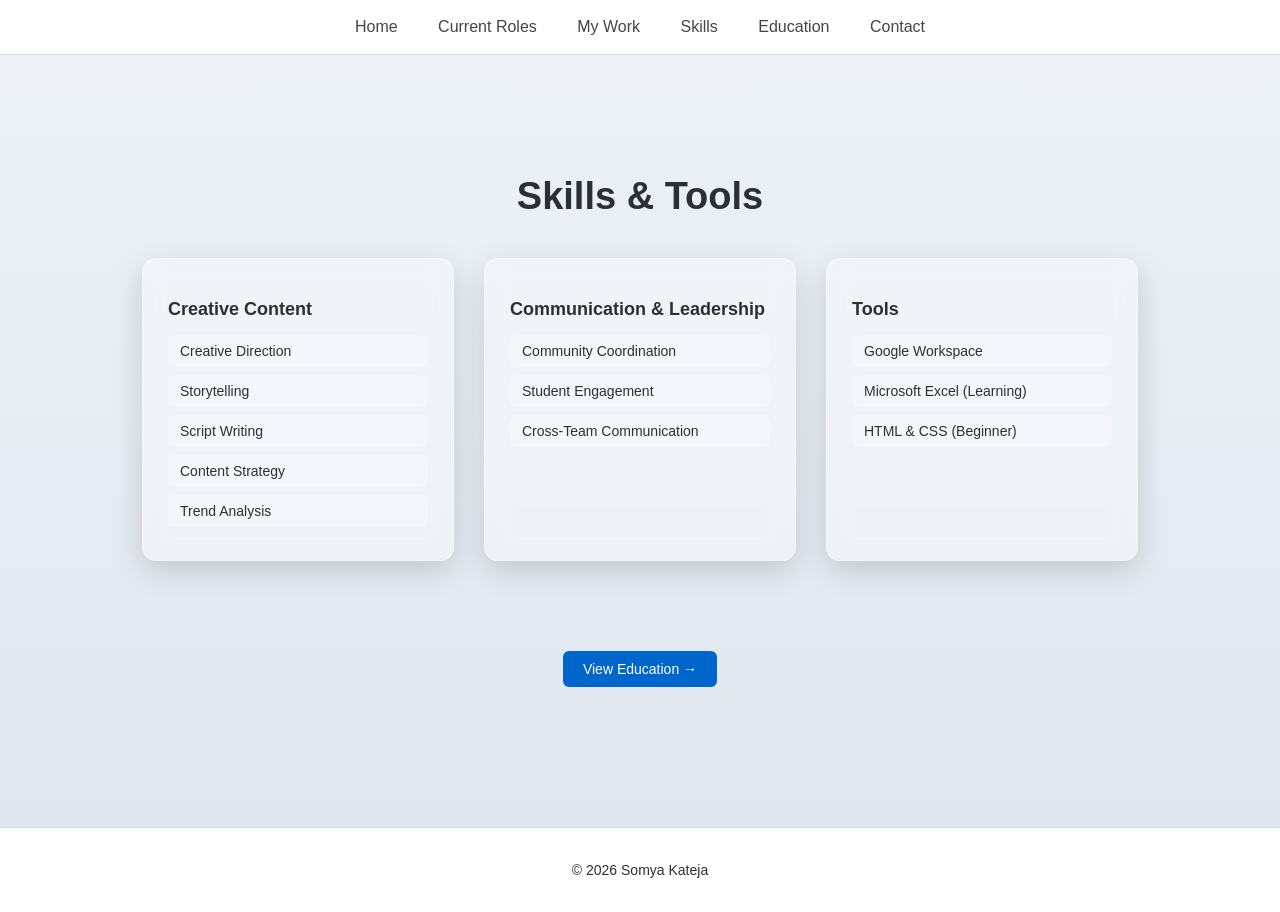
==== skills.html @ 446ffba1 "Add files via upload" ====
<!doctype html>
<html lang="en">
  <head>
    <meta charset="UTF-8" />
    <title>Skills | Somya Kateja</title>
    <meta name="viewport" content="width=device-width, initial-scale=1.0">


    <link rel="stylesheet" href="style.css" />
  </head>

  <body>

    <header></header>
    <nav class="navbar">
      <a href="index.html">Home</a>
      <a href="currentroles.html">Current Roles</a>
      <a href="work.html">My Work</a>
      <a href="skills.html">Skills</a>
      <a href="education.html">Education</a>
      <a href="contact.html">Contact</a>
    </nav>
    </header>

    <main>
    <section class="skills-section">
      <h1 class="page-title">Skills & Tools</h1>

      <div class="skills-grid">
        <!-- Creative Skills -->

        <div class="skills-card">
          <h2>Creative Content</h2>

          <div class="skill-box">Creative Direction</div>
          <div class="skill-box">Storytelling</div>
          <div class="skill-box">Script Writing</div>
          <div class="skill-box">Content Strategy</div>
          <div class="skill-box">Trend Analysis</div>
        </div>

        <!-- Communication -->

        <div class="skills-card">
          <h2>Communication & Leadership</h2>

          <div class="skill-box">Community Coordination</div>
          <div class="skill-box">Student Engagement</div>
          <div class="skill-box">Cross-Team Communication</div>
        </div>

        <!-- Tools -->

        <div class="skills-card">
          <h2>Tools</h2>

          <div class="skill-box">Google Workspace</div>
          <div class="skill-box">Microsoft Excel (Learning)</div>
          <div class="skill-box">HTML & CSS (Beginner)</div>
        </div>
      </div>

      <div class="center-btn">
        <a href="education.html" class="btn">View Education →</a>
      </div>
    </section>
    </main>

    <footer>
      <p>© 2026 Somya Kateja</p>
    </footer>
  </body>
</html>
---- style.css ----
/* --------- BASE --------- */

body {
  font-family: "Poppins", sans-serif;
  margin: 0;
  background: linear-gradient(180deg, #eef2f8, #dfe6ee);
  color: #2c2f36;
}

/* --------- NAVBAR --------- */

.navbar {
  background: white;
  padding: 18px 0;
  border-bottom: 1px solid #ddd;
  text-align: center;
}

.navbar a {
  margin: 0 18px;
  text-decoration: none;
  color: #444;
  font-weight: 500;
  font-size: 16px;
}

.navbar a:hover {
  color: #0066cc;
}

/* --------- HERO --------- */

.hero {
  display: flex;
  flex-direction: column;
  align-items: center;
  justify-content: center;
  text-align: center;
  padding: 90px 20px;
}

.hero h1 {
  font-size: 46px;
  margin-bottom: 25px;
}

/* --------- PROFILE --------- */

.profile-pic {
  width: 220px;
  height: 220px;
  border-radius: 50%;
  object-fit: cover;
  margin-bottom: 25px;
  box-shadow: 0 4px 12px rgba(0, 0, 0, 0.15);
}

/* --------- INTRO BOX --------- */

.intro-box {
  background: white;
  padding: 25px 35px;
  max-width: 460px;
  border-radius: 10px;
  box-shadow: 0 3px 10px rgba(0, 0, 0, 0.08);
  line-height: 1.6;
  font-size: 16px;
  transition: 0.2s;
}

.intro-box:hover {
  transform: translateY(-3px);
}

/* --------- PAGE TITLE --------- */

.page-title {
  text-align: center;
  font-size: 38px;
  margin-top: 60px;
  margin-bottom: 40px;
}

/* --------- SECTIONS --------- */

.roles-section {
  padding: 20px 40px 80px 40px;
}

.work-section,
.skills-section,
.education-section,
.contact-section {
  padding: 60px 20px;
  max-width: 1000px;
  margin: auto;
}

/* --------- CONTAINERS --------- */

.roles-container,
.skills-grid {
  display: flex;
  justify-content: center;
  gap: 30px;
  flex-wrap: wrap;
}

/* --------- CARDS --------- */

.role-card,
.work-card,
.skills-card,
.education-card,
.contact-card {
  background: rgba(255, 255, 255, 0.35);
  backdrop-filter: blur(12px);
  -webkit-backdrop-filter: blur(12px);
  border-radius: 14px;
  border: 1px solid rgba(255, 255, 255, 0.3);
  padding: 25px;
  margin-bottom: 20px;
  box-shadow: 0 10px 30px rgba(0, 0, 0, 0.15);
  transition: 0.3s ease;
}

/* --------- ROLE CARD --------- */

.role-card {
  max-width: 420px;
  line-height: 1.6;
  font-size: 16px;
}

.role-card h2 {
  margin-bottom: 12px;
  color: #222;
}

/* --------- WORK CARD --------- */

.work-card {
  margin-bottom: 25px;
}

/* --------- SKILLS --------- */

.skills-card {
  width: 260px;
}

.skills-card h2 {
  margin-bottom: 15px;
  font-size: 18px;
}

.skill-box {
  background: #f4f6fb;
  padding: 8px 12px;
  border-radius: 6px;
  margin-bottom: 8px;
  font-size: 14px;
  transition: 0.2s;
}

.skill-box:hover {
  background: #e6ebf7;
}

/* --------- EDUCATION --------- */

.education-card h3 {
  margin-bottom: 8px;
}

.school {
  color: #555;
  margin-bottom: 4px;
}

.year {
  font-size: 14px;
  color: #777;
}

/* --------- CONTACT --------- */

.contact-section {
  text-align: center;
}

.contact-intro {
  margin-bottom: 30px;
  color: #555;
}

.contact-card a {
  text-decoration: none;
  color: #0066cc;
}

.contact-card a:hover {
  text-decoration: underline;
}

/* --------- BUTTON --------- */

.btn {
  display: inline-block;
  margin-top: 30px;
  padding: 10px 20px;
  background: #0066cc;
  color: white;
  text-decoration: none;
  border-radius: 6px;
  font-size: 14px;
  font-weight: 500;
}

.btn:hover {
  background: #004fa3;
}

/* --------- CENTER BUTTON --------- */

.center-btn {
  text-align: center;
  margin-top: 40px;
}

/* --------- FOOTER --------- */

footer {
  margin-top: 80px;
  text-align: center;
  padding: 20px;
  border-top: 1px solid #ddd;
  background: white;
  font-size: 14px;
}

/* --------- UNIFIED HOVER --------- */

.role-card:hover,
.work-card:hover,
.skills-card:hover,
.education-card:hover,
.contact-card:hover {
  transform: translateY(-6px);
  box-shadow: 0 15px 30px rgba(0, 0, 0, 0.18);
}

/* --------- RESPONSIVE DESIGN --------- */

@media (max-width: 768px) {
  .hero h1 {
    font-size: 32px;
  }

  .profile-pic {
    width: 160px;
    height: 160px;
  }

  .page-title {
    font-size: 28px;
  }

  .roles-container,
  .skills-grid {
    flex-direction: column;
    align-items: center;
  }

  .role-card,
  .work-card,
  .skills-card,
  .education-card,
  .contact-card {
    width: 90%;
  }

  .work-section,
  .skills-section,
  .education-section,
  .contact-section {
    padding: 40px 15px;
  }
}
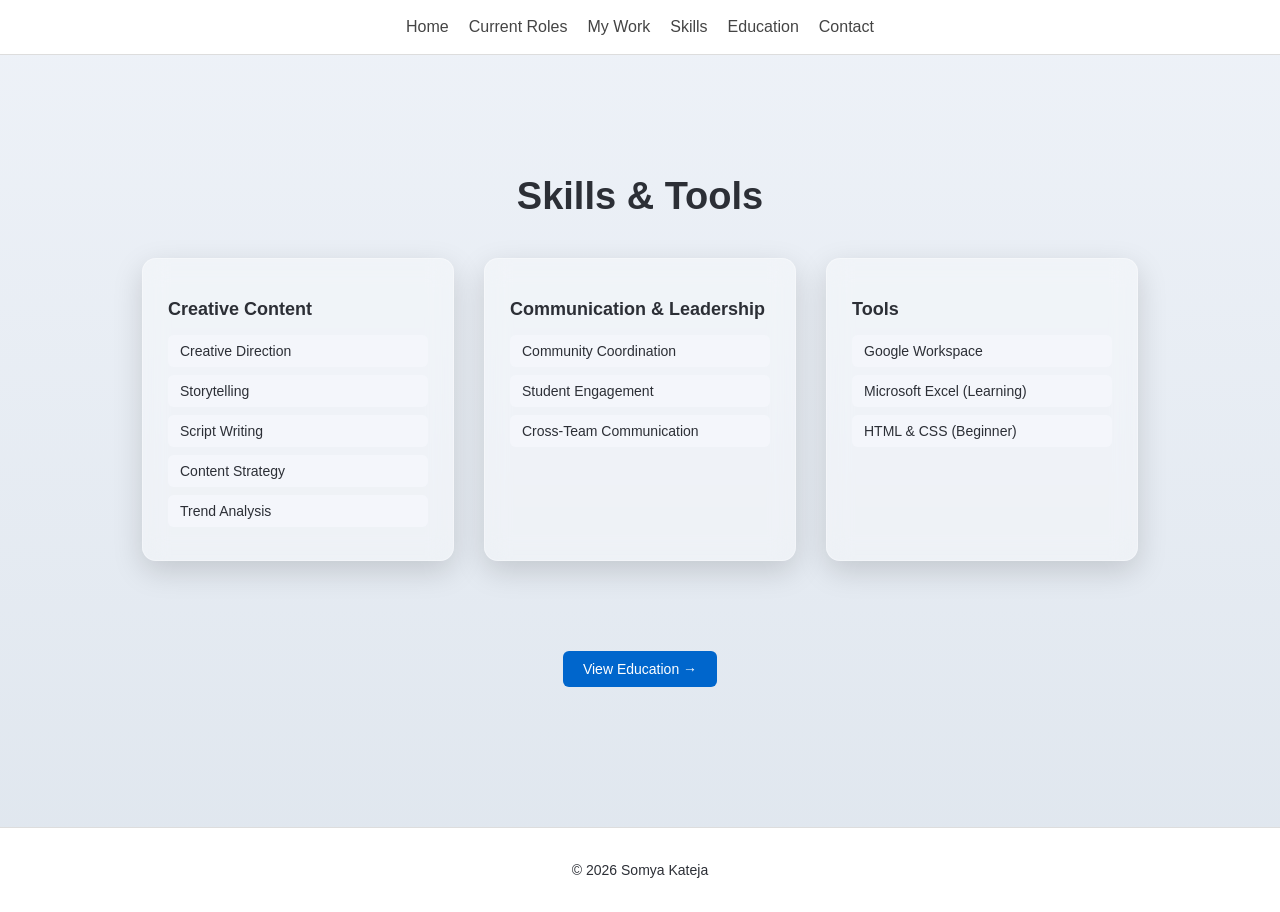
==== commit b7eee0d9: "Update skills.html" ====
--- a/skills.html
+++ b/skills.html
@@ -11,7 +11,7 @@
 
   <body>
 
-    <header></header>
+    <header>
     <nav class="navbar">
       <a href="index.html">Home</a>
       <a href="currentroles.html">Current Roles</a>
--- a/style.css
+++ b/style.css
@@ -13,19 +13,36 @@
   background: white;
   padding: 18px 0;
   border-bottom: 1px solid #ddd;
-  text-align: center;
+  display: flex;
+  justify-content: center;
+  flex-wrap: wrap;
+  gap: 20px;
 }
 
 .navbar a {
-  margin: 0 18px;
   text-decoration: none;
   color: #444;
   font-weight: 500;
   font-size: 16px;
 }
 
-.navbar a:hover {
-  color: #0066cc;
+/* --------- MOBILE NAV FIX --------- */
+
+@media (max-width: 768px) {
+
+  .navbar {
+    flex-wrap: nowrap;
+    overflow-x: auto;
+    justify-content: center; /* FIXED */
+    padding: 10px;
+  }
+
+  .navbar a {
+    flex: 0 0 auto;
+    font-size: 14px;
+    margin-right: 15px;
+    white-space: nowrap;
+  }
 }
 
 /* --------- HERO --------- */
@@ -253,6 +270,7 @@
 /* --------- RESPONSIVE DESIGN --------- */
 
 @media (max-width: 768px) {
+
   .hero h1 {
     font-size: 32px;
   }
